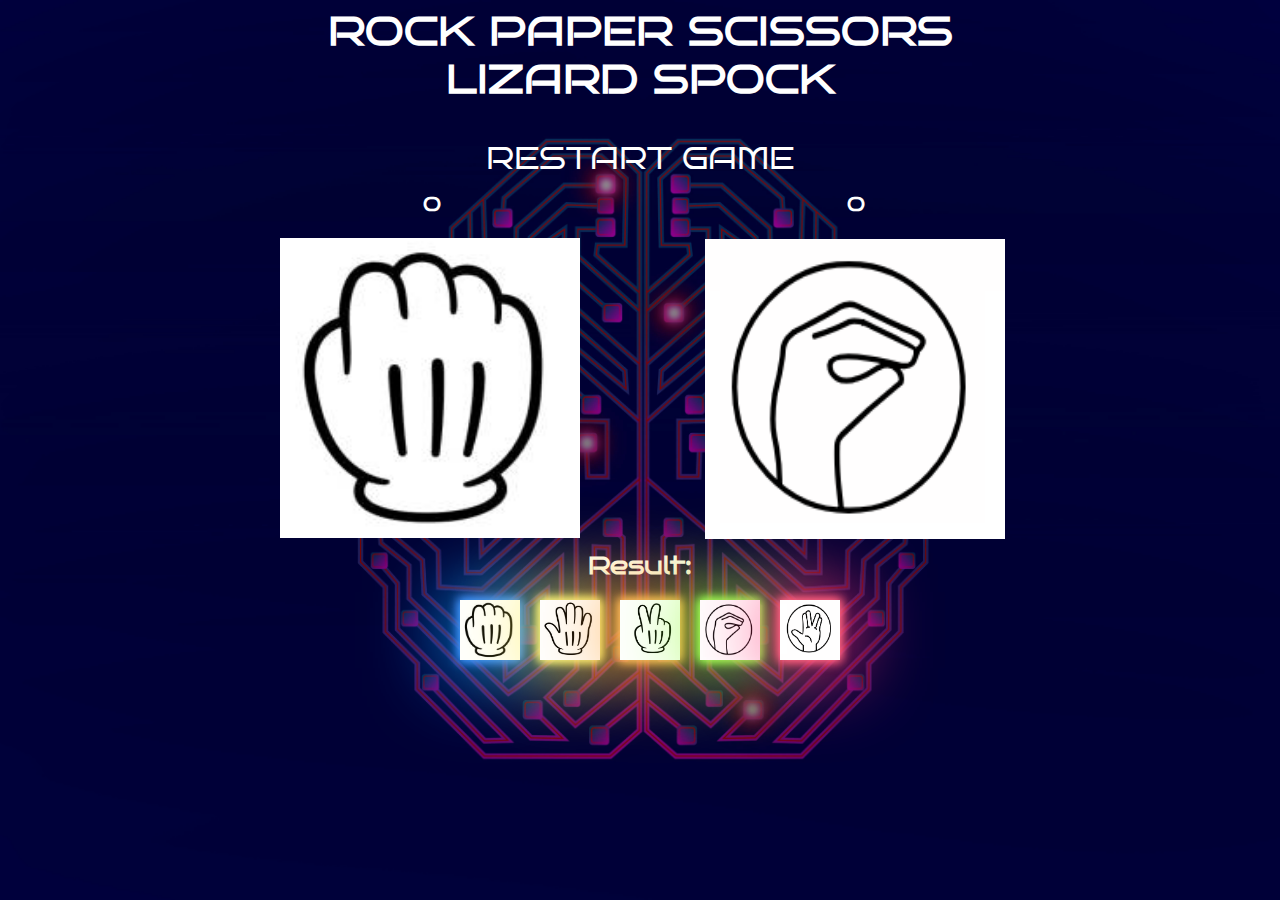
==== game.html @ 4a535220 "saw the bug. I hade a / befor the img src, that's why it didn't load. Fixed it now" ====
<!DOCTYPE html>
<html lang="en">
<head>
    <meta charset="UTF-8">
    <meta http-equiv="X-UA-Compatible" content="IE=edge">
    <meta name="viewport" content="width=device-width, initial-scale=1.0">
    <link rel="stylesheet" href="assets/css/style.css">
    <title>Rock, Paper, Scissors</title>
</head>
<body class="background-image">
    <h1 id="heading-game"><a href="index.html">rock paper scissors<br> lizard spock</a></h1>
    <div class="restartgame"><a href="game.html">restart game</a>
    </div>
    <div id="gameboard">
        <h1 id="computer-score">0</h1>
        <img id="computer-choice" src="rock.png" alt="computer_choices">
        <br>
        <img id="user-choice" src="lizard.png" alt="user_choices">
        
        
        <h1 id="your-score">0</h1>
        <h2>Result: <span id="result"></span></h2>
        
        <div id="your-choices">
        </div>
    </div>    
        <script src="assets/js/script.js"></script>
    </body>
    </html>
---- assets/css/style.css ----
@import url('https://fonts.googleapis.com/css2?family=Press+Start+2P&family=Rubik+Pixels&family=Saira:wght@100&display=swap');
@import url('https://fonts.googleapis.com/css2?family=Bruno+Ace&family=Roboto&display=swap');
@import url(//fonts.googleapis.com/css?family=Vibur);



body {
    font-family: "Bruno Ace", "Robot";
    background-color: black;
    color: white;
    text-align: center;

}

.background-image {
  background: url(../images/stockvault-artificial-intelligence-bright-brain257179.opacity.jpg)center center;
  position:relative;
  background-repeat: no-repeat;
  background-size: cover;
  background-attachment: fixed;
} 

body h1 {
    font-family: "Bruno Ace", "Robot";
    position:absolute;
    color: white;
    font-size: 70px;
    text-transform: uppercase;
    text-align: center;
    top: 300px;
    left: 50%;
    margin-right: -50%;
    transform: translate(-50%, -50%) 
}

/* Animation, neon light in the heading line */

.logo b{
    font: 400 19vh;
    color: #fee;
    text-shadow: 0 -40px 100px, 0 0 2px, 0 0 1em #e044ff, 0 0 0.5em #ff4444, 0 0 0.1em #ff4444, 0 10px 3px #000;
  }
.logo b span{
    animation: blink linear infinite 2s;
  }
.logo b span:nth-of-type(2){
    animation: blink linear infinite 3s;
  }
@keyframes blink {
    78% {
      color: inherit;
      text-shadow: inherit;
    }
    79%{
       color: #333;
    }
    80% {
      text-shadow: none;
    }
    81% {
      color: inherit;
      text-shadow: inherit;
    }
    82% {
      color: #333;
      text-shadow: none;
    }
    83% {
      color: inherit;
      text-shadow: inherit;
    }
    92% {
      color: #333;
      text-shadow: none;
    }
    92.5% {
      color: inherit;
      text-shadow: inherit;
    }
  }

/* start game sign with zoom effects */

.startgame {
    font-family: "Bruno Ace", "Robot";
    position:absolute;
    text-transform: uppercase;
    color: white;
    font-size: 40px;
    top: 630px;
    left: 50%;
    margin-right: -50%;
    transform: translate(-50%, -50%) 
}

.startgame:hover {
    display: block;
    text-decoration: none;
    color: #333;
    border-top: 2px solid #333;
    border-bottom: 2px solid #333;
    padding: 10px;
    letter-spacing: 2px;
    transition: all .25s;
  }

/* game page */

#heading-game {
    font-family: "Bruno Ace", "Robot";
    position:absolute;
    color: white;
    font-size: 40px;
    text-transform: uppercase;
    text-align: center;
    top: 20px;
    left: 50%;
    margin-right: -50%;
    transform: translate(-50%, -50%) 
}

.restartgame {
    font-family: "Bruno Ace", "Robot";
    position:absolute;
    text-transform: uppercase;
    color: white;
    font-size: 30px;
    top: 150px;
    left: 50%;
    margin-right: -50%;
    transform: translate(-50%, -50%) 
}

a:link {
    color: white;
    text-decoration: none;
}

a:visited {
    color: white;
    text-decoration: none;
}
  
.restartgame:hover {
    display: block;
    text-decoration: none;
    color: #333;
    border-top: 2px solid #333;
    border-bottom: 2px solid #333;
    padding: 10px;
    letter-spacing: 2px;
    transition: all .25s;
  }

#gameboard {
    position: relative;
    top: 200px;
}

#computer-choice {
  position: absolute;
  top: 180px;
  transform: translate(-120%, -50%);
  width: 300px;
  height: 300px;
  background-color: rgba(0, 0, 0, 0.5);
  }

#user-choice {
    position: relative;
    top: 12px;
    width: 300px;
    height: 300px;
    left: 215px;
    background-color: rgba(0, 0, 0, 0.5);
  }

#your-choices {
    width: 450px;
    height: 60px;
    margin: 0 auto;
    margin-top: 10px;
  }

#your-choices img{
    z-index: 1;
    margin-left: 20px;
    width: 60px;
    height: 60px;
  }

#rock {
    background-color: blue;
     box-shadow:
     0 0 10px 2px #48a6ff,
     0 0 80px 10px rgb(0, 162, 255), 
     0 0 10px 0px rgb(0, 26, 255)
  }

#paper {
    background-color: rgb(180, 180, 0);
    box-shadow:
     0 0 10px 2px #fff599,
     0 0 80px 10px rgb(255, 237, 71), 
     0 0 10px 0px rgb(229, 255, 0)
  }

#scissors {
    background-color: rgb(180, 117, 0);
    box-shadow:
     0 0 10px 2px #ffbc6e,
     0 0 80px 10px rgb(255, 157, 45), 
     0 0 10px 0px rgb(255, 166, 0)
  }

#lizard {
    background-color: green;
    box-shadow:
     0 0 10px 2px #bdff67,
     0 0 80px 10px rgb(141, 255, 48), 
     0 0 10px 0px rgb(9, 255, 0)
  }

#spock {
    background-color: rgb(148, 0, 0);
    box-shadow:
     0 0 10px 2px #ff798f,
     0 0 80px 10px rgb(255, 51, 119), 
     0 0 10px 0px rgb(255, 0, 55)
  }
/* score points */

#your-score {
    position: absolute;
    font-size: 20px;
    margin: -19rem 13.5rem
  }

#computer-score {
    position: absolute;
    font-size: 20px;
    margin: -19rem -13rem;
  }
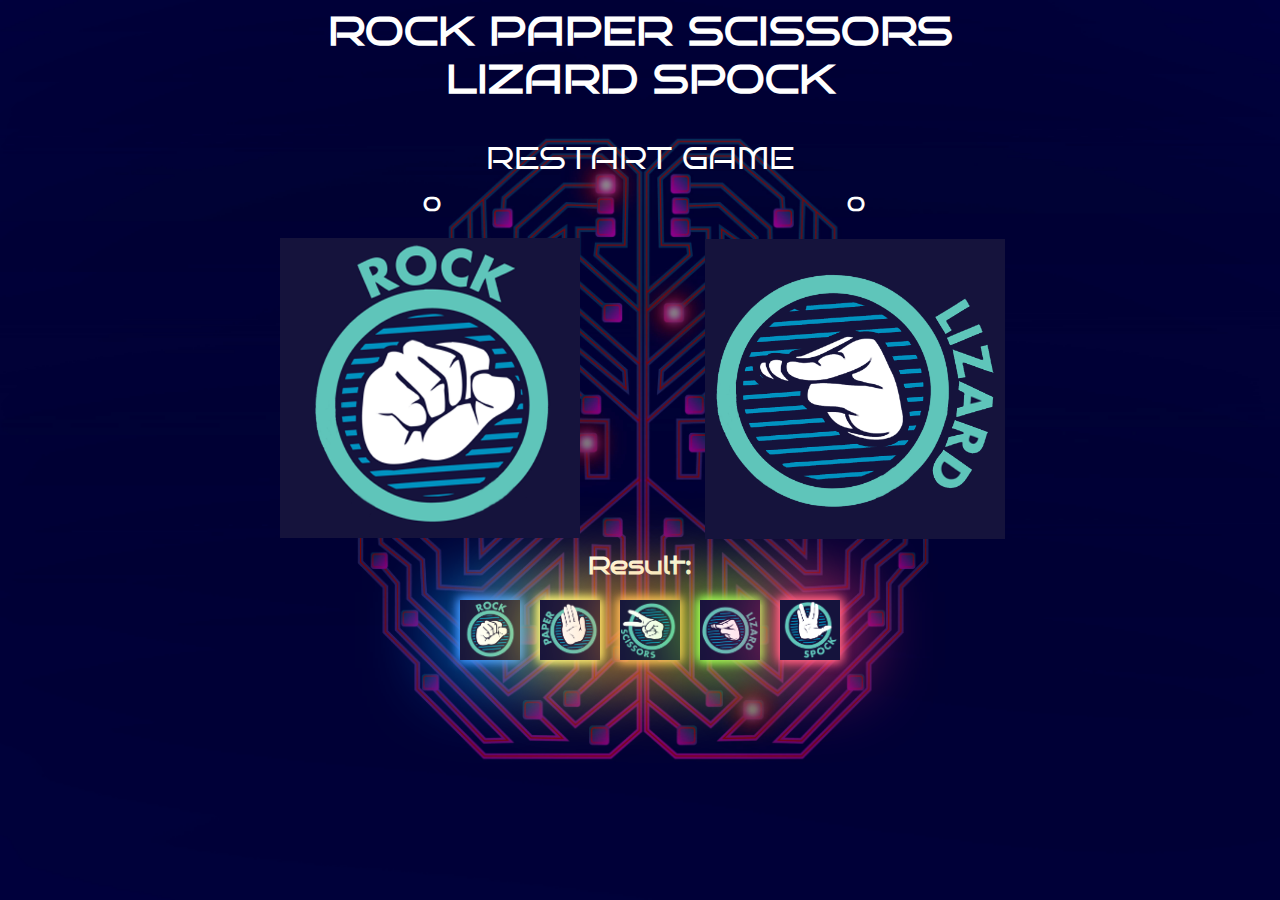
==== commit 2d1ccc63: "change media queries from 800px and down" ====
--- a/game.html
+++ b/game.html
@@ -3,6 +3,7 @@
 <head>
     <meta charset="UTF-8">
     <meta http-equiv="X-UA-Compatible" content="IE=edge">
+    <meta name="description" content="A game where you can test your skills on rock paper scissor lizard spock">
     <meta name="viewport" content="width=device-width, initial-scale=1.0">
     <link rel="stylesheet" href="assets/css/style.css">
     <title>Rock, Paper, Scissors</title>
@@ -19,7 +20,7 @@
         
         
         <h1 id="your-score">0</h1>
-        <h2>Result: <span id="result"></span></h2>
+        <h2 id="result-h2">Result: <span id="result"></span></h2>
         
         <div id="your-choices">
         </div>
--- a/assets/css/style.css
+++ b/assets/css/style.css
@@ -240,4 +240,60 @@
     position: absolute;
     font-size: 20px;
     margin: -19rem -13rem;
-  }+  }
+
+  /* Media queries */
+
+/* For medium screen sizes from 800px wide and down */
+
+@media screen and (max-width: 800px) {
+
+  #computer-choice {
+    position: relative;
+    transform: inherit;
+    top: 10px;
+    width: 200px;
+    height: 200px;
+}
+
+#user-choice {
+    position: relative;
+    top: 40px;
+    width: 200px;
+    height: 200px;
+    left: auto;
+    background-color: rgba(0, 0, 0, 0.5);
+}
+
+#computer-score {
+    margin: -19rem 0rem;
+}
+
+#your-score {
+    margin: -4.5rem 0rem;
+}
+
+#result-h2 {
+    position: inherit;
+    top: 30px;
+    font-size: 18px;
+}
+
+#your-choices img{
+  margin-left: 10px;
+  width: 50px;
+  height: 50px;
+}
+
+#your-choices {
+    margin-top: 50px;
+    width: 300px;
+}
+
+}
+
+/* For mobile screen sizes 400px and down */
+
+@media screen and (max-width: 400px) {
+
+}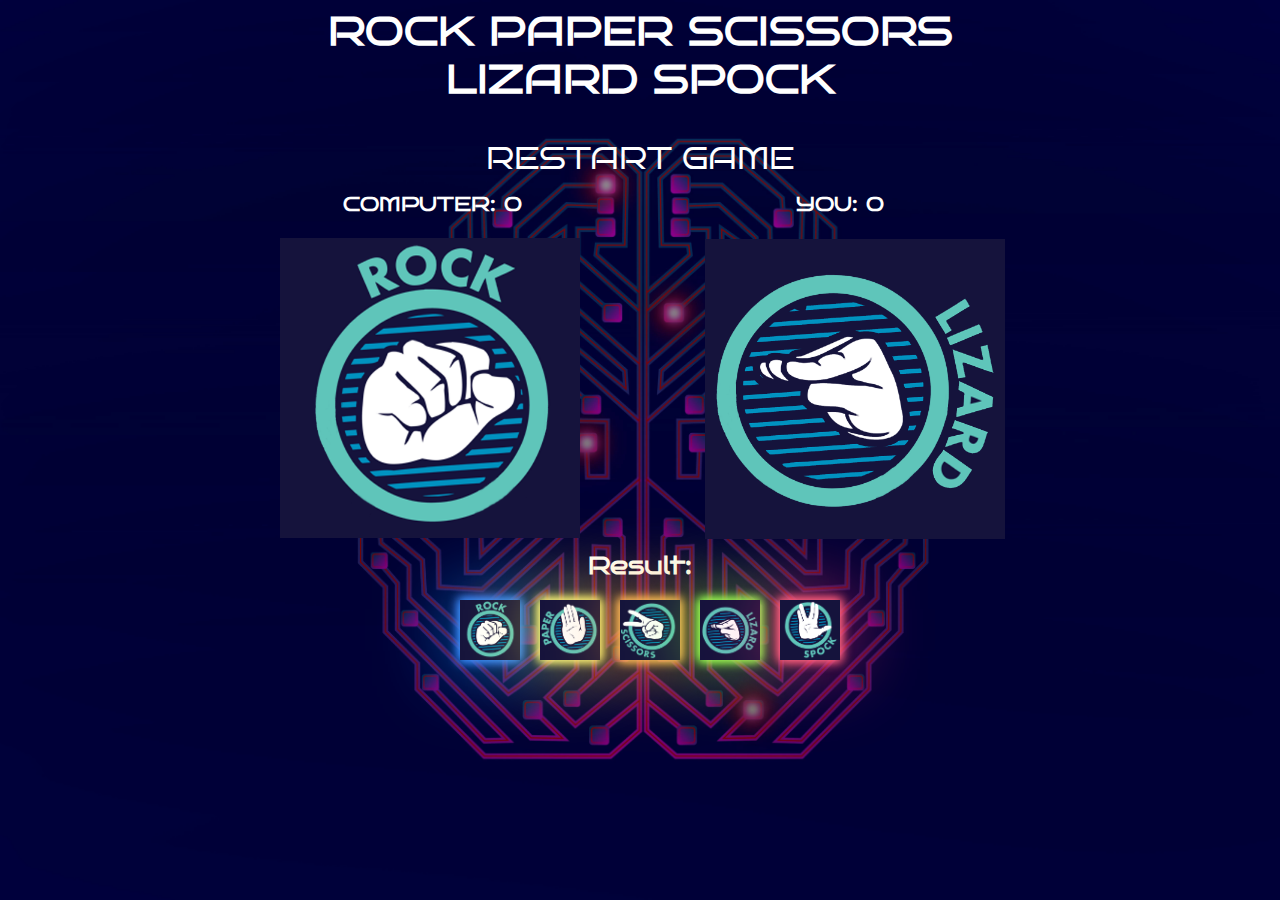
==== commit c939592a: "did some clean up in css" ====
--- a/game.html
+++ b/game.html
@@ -13,13 +13,13 @@
     <div class="restartgame"><a href="game.html">restart game</a>
     </div>
     <div id="gameboard">
-        <h1 id="computer-score">0</h1>
+        <h1 id="computer-scoretext">Computer: <span id="computer-score">0</span></h1>
         <img id="computer-choice" src="rock.png" alt="computer_choices">
         <br>
         <img id="user-choice" src="lizard.png" alt="user_choices">
         
         
-        <h1 id="your-score">0</h1>
+        <h1 id="your-scoretext">You: <span id="your-score">0</span></h1>
         <h2 id="result-h2">Result: <span id="result"></span></h2>
         
         <div id="your-choices">
--- a/assets/css/style.css
+++ b/assets/css/style.css
@@ -13,11 +13,11 @@
 }
 
 .background-image {
-  background: url(../images/stockvault-artificial-intelligence-bright-brain257179.opacity.jpg)center center;
-  position:relative;
-  background-repeat: no-repeat;
-  background-size: cover;
-  background-attachment: fixed;
+    background: url(../images/stockvault-artificial-intelligence-bright-brain257179.opacity.jpg)center center;
+    position:relative;
+    background-repeat: no-repeat;
+    background-size: cover;
+    background-attachment: fixed;
 } 
 
 body h1 {
@@ -39,13 +39,16 @@
     font: 400 19vh;
     color: #fee;
     text-shadow: 0 -40px 100px, 0 0 2px, 0 0 1em #e044ff, 0 0 0.5em #ff4444, 0 0 0.1em #ff4444, 0 10px 3px #000;
-  }
+}
+
 .logo b span{
     animation: blink linear infinite 2s;
-  }
+}
+
 .logo b span:nth-of-type(2){
     animation: blink linear infinite 3s;
-  }
+}
+
 @keyframes blink {
     78% {
       color: inherit;
@@ -77,7 +80,7 @@
       color: inherit;
       text-shadow: inherit;
     }
-  }
+}
 
 /* start game sign with zoom effects */
 
@@ -102,7 +105,7 @@
     padding: 10px;
     letter-spacing: 2px;
     transition: all .25s;
-  }
+}
 
 /* game page */
 
@@ -150,7 +153,7 @@
     padding: 10px;
     letter-spacing: 2px;
     transition: all .25s;
-  }
+}
 
 #gameboard {
     position: relative;
@@ -164,7 +167,7 @@
   width: 300px;
   height: 300px;
   background-color: rgba(0, 0, 0, 0.5);
-  }
+}
 
 #user-choice {
     position: relative;
@@ -173,82 +176,106 @@
     height: 300px;
     left: 215px;
     background-color: rgba(0, 0, 0, 0.5);
-  }
+}
 
 #your-choices {
     width: 450px;
     height: 60px;
     margin: 0 auto;
     margin-top: 10px;
-  }
+}
 
 #your-choices img{
     z-index: 1;
     margin-left: 20px;
     width: 60px;
     height: 60px;
-  }
+}
 
 #rock {
     background-color: blue;
      box-shadow:
      0 0 10px 2px #48a6ff,
-     0 0 80px 10px rgb(0, 162, 255), 
+     0 0 80px 0px rgb(0, 162, 255), 
      0 0 10px 0px rgb(0, 26, 255)
-  }
+}
 
 #paper {
     background-color: rgb(180, 180, 0);
     box-shadow:
      0 0 10px 2px #fff599,
-     0 0 80px 10px rgb(255, 237, 71), 
+     0 0 80px 0px rgb(255, 237, 71), 
      0 0 10px 0px rgb(229, 255, 0)
-  }
+}
 
 #scissors {
     background-color: rgb(180, 117, 0);
     box-shadow:
      0 0 10px 2px #ffbc6e,
-     0 0 80px 10px rgb(255, 157, 45), 
+     0 0 80px 0px rgb(255, 157, 45), 
      0 0 10px 0px rgb(255, 166, 0)
-  }
+}
 
 #lizard {
     background-color: green;
     box-shadow:
      0 0 10px 2px #bdff67,
-     0 0 80px 10px rgb(141, 255, 48), 
+     0 0 80px 0px rgb(141, 255, 48), 
      0 0 10px 0px rgb(9, 255, 0)
-  }
+}
 
 #spock {
     background-color: rgb(148, 0, 0);
     box-shadow:
      0 0 10px 2px #ff798f,
-     0 0 80px 10px rgb(255, 51, 119), 
+     0 0 80px 0px rgb(255, 51, 119), 
      0 0 10px 0px rgb(255, 0, 55)
-  }
+}
+
 /* score points */
 
 #your-score {
-    position: absolute;
-    font-size: 20px;
-    margin: -19rem 13.5rem
-  }
+    font-size: 20px;
+}
+
+#your-scoretext {
+    font-size: 20px;
+    margin: -19rem 12.5rem;
+}
+
+#computer-scoretext {
+    font-size: 20px;
+    margin: -19rem -13rem;
+}
 
 #computer-score {
-    position: absolute;
-    font-size: 20px;
-    margin: -19rem -13rem;
-  }
-
-  /* Media queries */
+    font-size: 20px;
+}
+
+/* Media queries */
 
 /* For medium screen sizes from 800px wide and down */
 
 @media screen and (max-width: 800px) {
 
-  #computer-choice {
+/* index page */
+
+body h1 {
+    font-size: 50px;
+}
+
+.startgame {
+    font-size: 30px;
+    top: 530px;
+}
+
+  /*game page*/
+
+#heading-game {
+    top: 30px;  
+}
+
+#computer-choice {
     position: relative;
     transform: inherit;
     top: 10px;
@@ -265,11 +292,11 @@
     background-color: rgba(0, 0, 0, 0.5);
 }
 
-#computer-score {
+#computer-scoretext {
     margin: -19rem 0rem;
 }
 
-#your-score {
+#your-scoretext {
     margin: -4.5rem 0rem;
 }
 
@@ -280,9 +307,9 @@
 }
 
 #your-choices img{
-  margin-left: 10px;
-  width: 50px;
-  height: 50px;
+    margin-left: 10px;
+    width: 50px;
+    height: 50px;
 }
 
 #your-choices {
@@ -296,4 +323,72 @@
 
 @media screen and (max-width: 400px) {
 
+/* index page */
+
+body h1 {
+    font-size: 40px;
+    top: 150px;
+}
+
+.startgame {
+    top: 350px;
+}
+
+/*game page */
+
+#heading-game {
+    font-size: 20px;
+    top: 30px;
+}
+
+.restartgame {
+    font-size: 15px;
+    top: 90px;
+}
+
+#computer-scoretext {
+    margin: -14.5rem 0rem;
+    font-size: 10px;
+}
+
+#computer-score {
+  font-size: 10px;
+}
+
+#computer-choice {
+    top: -70px;
+    width: 130px;
+    height: 130px;
+}
+
+#user-choice {
+    top: -50px;
+    width: 130px;
+    height: 130px;
+}
+
+#your-scoretext {
+    font-size: 10px;
+    margin: -4.6rem 0rem;
+}
+
+#your-score {
+  font-size: 10px;
+}
+
+#result-h2 {
+    top: -4rem;
+    font-size: 14px;
+}
+
+#your-choices img{
+    width: 40px;
+    height: 40px;
+}
+
+#your-choices {
+    margin-top: -3rem;
+    width: 250px;
+}
+
 }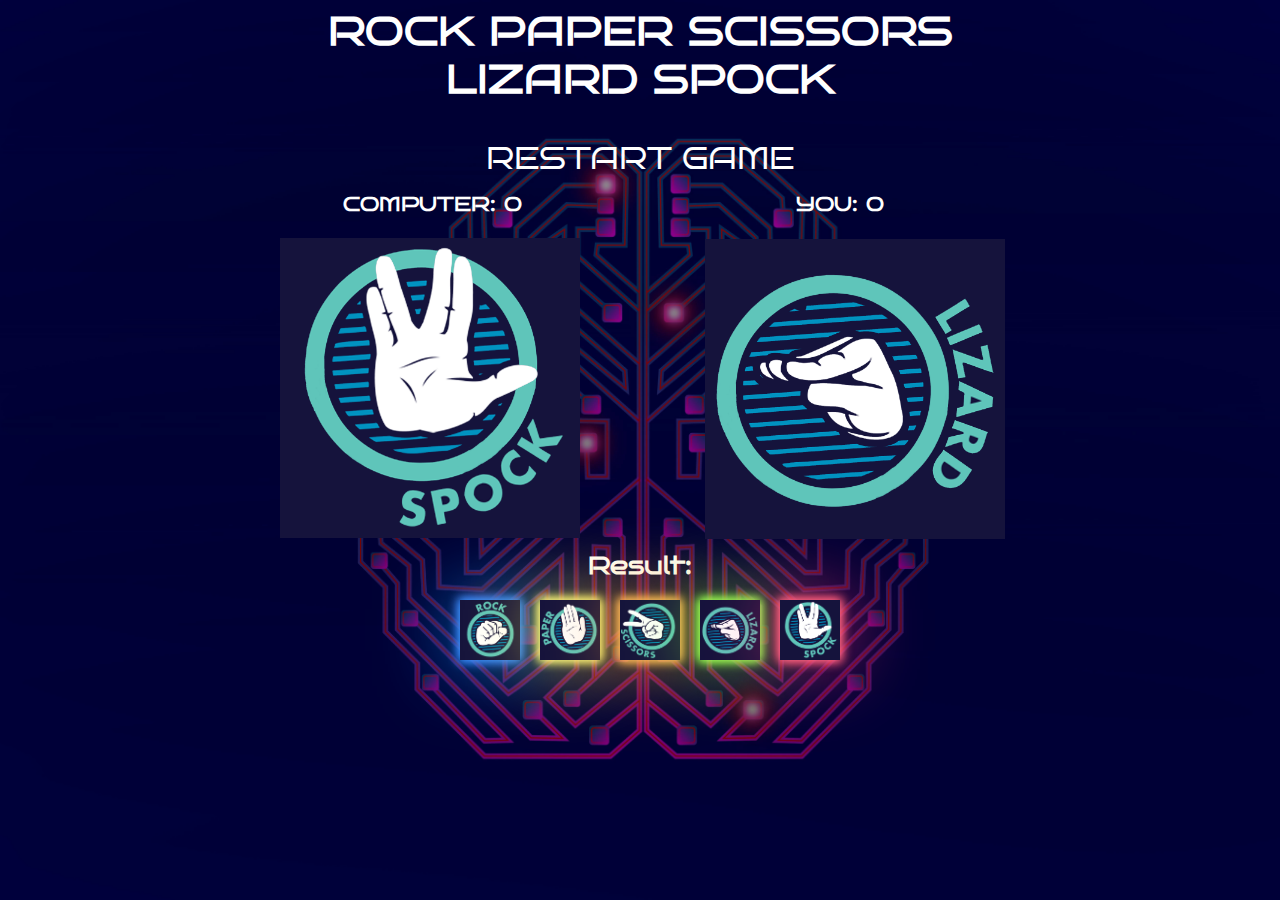
==== commit ffd9756b: "move the images to the assets/images folder. And change it in javascript." ====
--- a/game.html
+++ b/game.html
@@ -9,22 +9,31 @@
     <title>Rock, Paper, Scissors</title>
 </head>
 <body class="background-image">
+
+<!-- header of the game page and a link to the start page -->    
     <h1 id="heading-game"><a href="index.html">rock paper scissors<br> lizard spock</a></h1>
+    
+<!-- restart game button, it refresh the page -->
     <div class="restartgame"><a href="game.html">restart game</a>
     </div>
+
+<!-- gameboard -->
     <div id="gameboard">
         <h1 id="computer-scoretext">Computer: <span id="computer-score">0</span></h1>
-        <img id="computer-choice" src="rock.png" alt="computer_choices">
+
+<!-- boxes there your choice come up and the computers choice -->
+        <img id="computer-choice" src="/assets/images/spock.png" alt="computer_choices">
         <br>
-        <img id="user-choice" src="lizard.png" alt="user_choices">
+        <img id="user-choice" src="/assets/images/lizard.png" alt="user_choices">               
+        <h1 id="your-scoretext">You: <span id="your-score">0</span></h1>
         
-        
-        <h1 id="your-scoretext">You: <span id="your-score">0</span></h1>
+<!-- result text, if you win or not -->        
         <h2 id="result-h2">Result: <span id="result"></span></h2>
-        
+
+<!-- images of your choices -->
         <div id="your-choices">
         </div>
-    </div>    
-        <script src="assets/js/script.js"></script>
+    </div>
+    <script src="assets/js/script.js"></script>
     </body>
     </html>--- a/assets/css/style.css
+++ b/assets/css/style.css
@@ -121,6 +121,8 @@
     margin-right: -50%;
     transform: translate(-50%, -50%) 
 }
+
+/* restart button */
 
 .restartgame {
     font-family: "Bruno Ace", "Robot";
@@ -155,6 +157,8 @@
     transition: all .25s;
 }
 
+/* gameboard */
+
 #gameboard {
     position: relative;
     top: 200px;
@@ -178,6 +182,8 @@
     background-color: rgba(0, 0, 0, 0.5);
 }
 
+/* user image choices */
+
 #your-choices {
     width: 450px;
     height: 60px;
@@ -269,7 +275,7 @@
     top: 530px;
 }
 
-  /*game page*/
+/*game page*/
 
 #heading-game {
     top: 30px;  
